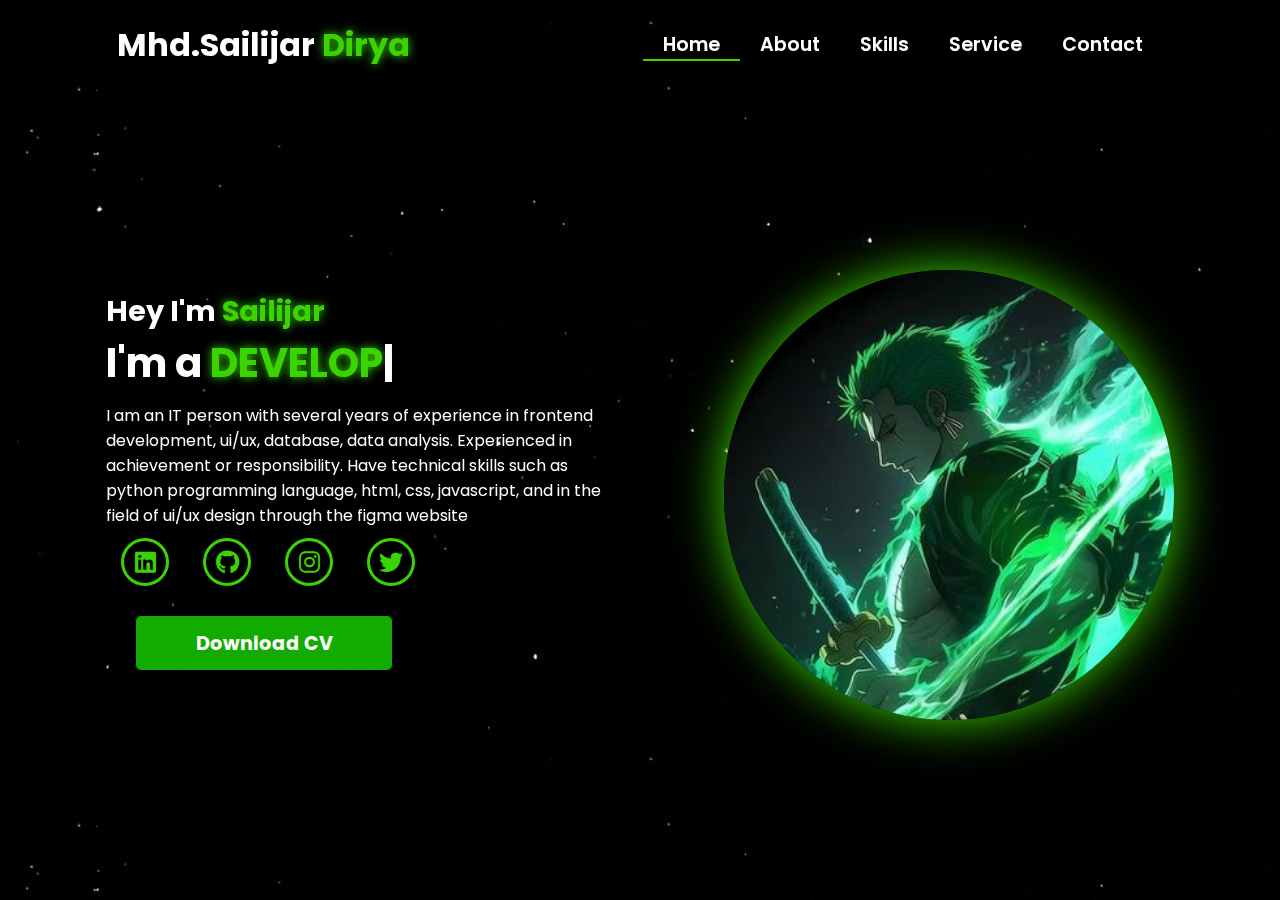
==== index.html @ fff1f3c8 "portofolio" ====
<!-- Subscrbe YouTube Tamzidan Mahdiyin  -->
<!DOCTYPE html>
<html lang="en">

<head>

    <!-- Pengaturan karakter encoding untuk mendukung semua karakter Unicode -->
    <meta charset="UTF-8">

    <!-- Pengaturan viewport untuk responsivitas pada perangkat mobile -->
    <meta name="viewport" content="width=device-width, initial-scale=1.0">

    <!-- 
      Import Font Awesome untuk ikon sosial media dan navigasi
      Versi 6.5.1 dipilih untuk fitur dan ikon terbaru 
    -->
    <link rel="stylesheet" href="https://cdnjs.cloudflare.com/ajax/libs/font-awesome/6.5.1/css/all.min.css">

    <!-- 
      Import AOS (Animate On Scroll) library
      Digunakan untuk membuat animasi scroll yang menarik 
    -->
    <link rel="stylesheet" href="https://unpkg.com/aos@next/dist/aos.css" />

    <!-- Import file CSS custom untuk styling tambahan -->
    <link rel="stylesheet" href="css/style.css">
    <title>Portfolio Website</title>
</head>

<body>

    <!-- 
      Navigation Section
      - Menggunakan sistem grid untuk layout
      - Includes logo dan menu navigasi
      - Responsive dengan hamburger menu untuk mobile 
    -->
    <nav>
        <div class="nav-container">

            <!-- 
              Logo dengan animasi zoom-in
              data-aos-duration: 1500ms untuk animasi yang smooth 
            -->
            <div class="logo" data-aos="zoom-in" data-aos-duration="1500">
                Mhd.Sailijar <span>Dirya</span>
            </div>

            <!-- 
              Navigation Links
              - Menggunakan fade-up animation dengan delays bertingkat
              - Active class untuk halaman yang sedang aktif 
            -->
            <div class="links">
                <div class="link active" data-aos="fade-up" data-aos-duration="1500" data-aos-delay="100"><a
                        href="index.html">Home</a></div>
                <div class="link" data-aos="fade-up" data-aos-duration="1500" data-aos-delay="200"><a
                        href="about.html">About</a></div>
                <div class="link" data-aos="fade-up" data-aos-duration="1500" data-aos-delay="300"><a
                        href="skill.html">Skills</a></div>
                <div class="link" data-aos="fade-up" data-aos-duration="1500" data-aos-delay="400"><a
                        href="service.html">Service</a></div>
                <div class="link" data-aos="fade-up" data-aos-duration="1500" data-aos-delay="500"><a
                        href="contact.html">Contact</a></div>
            </div>
        </div>

        <!-- 
          Hamburger Menu Icon
          - Muncul pada tampilan mobile
          - Menggunakan Font Awesome icon
          - onClick handler untuk membuka menu 
        -->
        <i class="fa-solid fa-bars hamburg" onclick="hamburg()"></i>

        <!-- 
          Dropdown Menu untuk Mobile
          - Berisi link navigasi yang sama
          - Muncul ketika hamburger menu diklik
          - Includes tombol close (x) 
        -->
        <div class="dropdown">
            <div class="links">
                <a href="index.html">Home</a>
                <a href="about.html">About</a>
                <a href="skill.html">Skills</a>
                <a href="service.html">Service</a>
                <a href="contact.html">Contact</a>
                <i class="fa-solid fa-xmark cancel" onclick="cancel()"></i>
            </div>
        </div>
    </nav>

    <!-- 
      Main Content Section
      - Menggunakan grid untuk layout dua kolom
      - Includes teks intro dan gambar profil 
    -->
    <section>
        <div class="main-container">
            <!-- 
              Content Container
              - Berisi heading, typewriter effect, dan social links
              - Setiap elemen memiliki animasi AOS yang berbeda 
            -->
            <div class="content">
                <!-- Heading dengan fade-left animation -->
                <h1 data-aos="fade-left" data-aos-duration="1500" data-aos-delay="700">Hey I'm <span>Sailijar</span>
                </h1>

                <!-- 
                  Typewriter Effect
                  - Menggunakan JavaScript untuk animasi ketik
                  - Fade-right animation untuk container 
                -->
                <div data-aos="fade-right" data-aos-duration="1500" data-aos-delay="900" class="typewriter">I'm a <span
                        class="typewriter-text"></span><label for="">|</label></div>

                <!-- Paragraf deskripsi dengan flip-down animation -->
                <p data-aos="flip-down" data-aos-duration="1500" data-aos-delay="1100">I am an IT person with 
                  several years of experience in frontend development, ui/ux, database, data analysis.
                  Experienced in achievement or responsibility. Have technical skills such as python programming 
                  language, html, css, javascript, and in the field of ui/ux design through the figma website</p>

                <!-- 
                  Social Media Links
                  - Menggunakan Font Awesome icons
                  - Fade-up animation dengan delays bertingkat 
                -->
                <div class="social-links">
                    <a href="https://www.linkedin.com/in/mhd-sailijar-dirya?utm_source=share&utm_campaign=share_via&utm_content=profile&utm_medium=android_app" data-aos="fade-up" data-aos-duration="1500" data-aos-delay="1300"><i
                            class="fa-brands fa-linkedin"></i></a>
                    <a href="https://github.com/sailijar" data-aos="fade-up" data-aos-duration="1500" data-aos-delay="1400"><i
                            class="fa-brands fa-github"></i></a>
                    <a href="#" data-aos="fade-up" data-aos-duration="1500" data-aos-delay="1500"><i
                            class="fa-brands fa-instagram"></i></a>
                    <a href="#" data-aos="fade-up" data-aos-duration="1500" data-aos-delay="1600"><i
                            class="fa-brands fa-twitter"></i></a>
                </div>

                <!-- 
                  Download CV Button
                  - Zoom-out animation dengan delay terpanjang
                  - Styling didefinisikan di CSS 
                -->
                <div class="btn" data-aos="zoom-out" data-aos-duration="1500" data-aos-delay="1800">
                    <a href="CV Resume sailijar.pdf"><button>Download CV</button></a>
                </div>
            </div>

            <!-- 
              Image Container
              - Menggunakan zoom-in animation
              - Durasi lebih panjang (3000ms) untuk efek dramatic 
            -->
            <div class="image" data-aos="zoom-in" data-aos-duration="3000">
                <img src="img/zoro.jpg" alt="">
            </div>
        </div>
    </section>

    <!-- 
      Script Imports
      - AOS library untuk animasi
      - Custom JavaScript untuk fungsionalitas tambahan 
    -->
    <script src="https://unpkg.com/aos@next/dist/aos.js"></script>
    <script>
        // Inisialisasi AOS dengan offset 0 untuk trigger tepat waktu
        AOS.init({ offset: 0, });
    </script>
    <script src="./js/script.js"></script>
</body>

</html>
<!-- Subscrbe YouTube Tamzidan Mahdiyin  -->
---- css/style.css ----
/* Subscrbe YouTube Tamzidan Mahdiyin */

@import url("https://fonts.googleapis.com/css2?family=Poppins:wght@100;200;300;400;500;600&display=swap");

* {
  padding: 0;
  margin: 0;
  font-family: "Poppins", sans-serif;
  box-sizing: border-box;
}

body {
  width: 100%;
  height: 100vh;
  background-image: url("../img/background.jpg");
  overflow: hidden;
}

nav {
  width: 100%;
  height: 10vh;
  position: sticky;
}

.nav-container {
  width: 100%;
  height: 100%;
  display: flex;
  justify-content: space-around;
  align-items: center;
}

/* Subscrbe YouTube Tamzidan Mahdiyin */

.logo {
  color: white;
  font-size: 2rem;
  font-weight: bold;
}

.logo span {
  color: rgb(58, 211, 3);
  text-shadow: 0 0 10px rgb(58, 211, 3);
}

.hamburg,
.cancel {
  cursor: pointer;
  position: absolute;
  right: 15px;
  top: 10px;
  color: white;
  display: none;
  font-size: clamp(2.5rem, 0.5rem + 5vw, 3rem);
}

.nav-container .links {
  display: flex;
}

.nav-container .links a {
  font-size: 1.2rem;
  color: white;
  margin: 0 20px;
  text-decoration: none;
  font-weight: 550;
  transition: 0.3s linear;
}

.nav-container .links a:hover {
  color: rgb(58, 211, 3);
  border-bottom: 2px solid rgb(58, 211, 3);
}

.nav-container .links .active {
  color: rgb(58, 211, 3);
  border-bottom: 2px solid rgb(58, 211, 3);
}

.dropdown {
  z-index: 100;
  position: absolute;
  top: 0;
  transform: translateY(-500px);
  width: 100%;
  height: auto;
  backdrop-filter: blur(4px) brightness(40%);
  box-shadow: 0 0 20px black;
  transition: 0.2s linear;
}

.dropdown .links a {
  display: flex;
  color: white;
  text-decoration: none;
  padding: 15px 0;
  justify-content: center;
  align-items: center;
  transition: 0.2s linear;
}

.dropdown .links a:hover {
  background-color: rgb(58, 211, 3);
}

section {
  width: 100%;
  height: 90vh;
}

.main-container {
  width: 100%;
  height: 100%;
  display: flex;
  justify-content: space-evenly;
  align-items: center;
}

.main-container .content {
  color: white;
  width: 40%;
  min-height: 100px;
}

/* Subscrbe YouTube Tamzidan Mahdiyin */

.content h1 {
  font-size: clamp(1rem, 1rem + 5vw, 1.8rem);
}

.content h1 span {
  font-weight: 700;
  text-shadow: 0 0 10px rgb(58, 211, 3);
  color: rgb(58, 211, 3);
}

.content .typewriter {
  font-size: clamp(1rem, 1rem + 5vw, 2.5rem);
  font-weight: 700;
}

.typewriter span {
  color: rgb(58, 211, 3);
  text-shadow: 0 0 10px rgb(58, 211, 3);
}

.content p {
  font-size: clamp(0, 4rem, 0.2rem + 9vw, 1rem);
  margin: 10px 0;
}

.social-links i {
  display: inline-flex;
  justify-content: center;
  align-items: center;
  width: 3rem;
  height: 3rem;
  background-color: transparent;
  border: 0.2rem solid rgb(58, 211, 3);
  border-radius: 50%;
  color: rgb(58, 211, 3);
  margin: 0 15px;
  font-size: 1.5rem;
  transition: 0.2s linear;
}

.social-links i:hover {
  scale: 1.3;
  filter: drop-shadow(0 0 10px rgb(58, 211, 3));
  color: black;
  background-color: rgb(58, 211, 3);
  -webkit-filter: drop-shadow(0 0 10px rgb(58, 211, 3));
}

.content button {
  width: 50%;
  height: 6vh;
  margin: 30px;
  background-color: rgb(18 171 0);
  color: white;
  border: none;
  outline: none;
  font-size: 120%;
  font-weight: 700;
  border-radius: 5px;
  transition: 0.2s linear;
}

.content button:hover {
  scale: 1.1;
  color: rgb(58, 211, 3);
  border: 2px solid rgb(58, 211, 3);
  background-color: transparent;
  font-weight: 700;
  box-shadow: 0 0 40px 5px rgb(58, 211, 3);
}

.main-container .image {
  width: 50vh;
  height: 50vh;
  border-radius: 100%;
  overflow: hidden;
  box-shadow: 0 0 50px rgb(58, 211, 3);
}

.main-container .image img {
  width: 100%;
  height: 100%;
}

.main-container .image:hover {
  animation: animate 1.5s ease-in-out infinite;
  -webkit-animation: animate 1.5s ease-in-out infinite;
}

@keyframes animate {
  0% {
    scale: 1;
  }
  50% {
    scale: 1.05;
  }
  100% {
    scale: 1;
  }
}

@media (max-width: 884px) {
  nav .logo {
    position: absolute;
    top: 16px;
    left: 15px;
    font-size: 1.5rem;
  }

  .main-container {
    display: flex;
    flex-direction: column-reverse;
  }

  .nav-container .links {
    display: none;
  }

  .hamburg,
  .cancel {
    display: block;
  }

  .main-container .content {
    width: 80%;
  }
  .social-links i {
    width: 2.5rem;
    height: 2.5rem;
    font-size: 1.5rem;
  }

  .main-container .image {
    z-index: -1;
    width: 50%;
    height: 80%;
  }
}

@media (max-width: 440px) {
  .main-container .image {
    width: 60%;
    height: 30%;
  }

  .main-container .content {
    width: 80%;
  }

  .main-container button {
    margin-top: 15px;
  }
}
/* Subscrbe YouTube Tamzidan Mahdiyin */
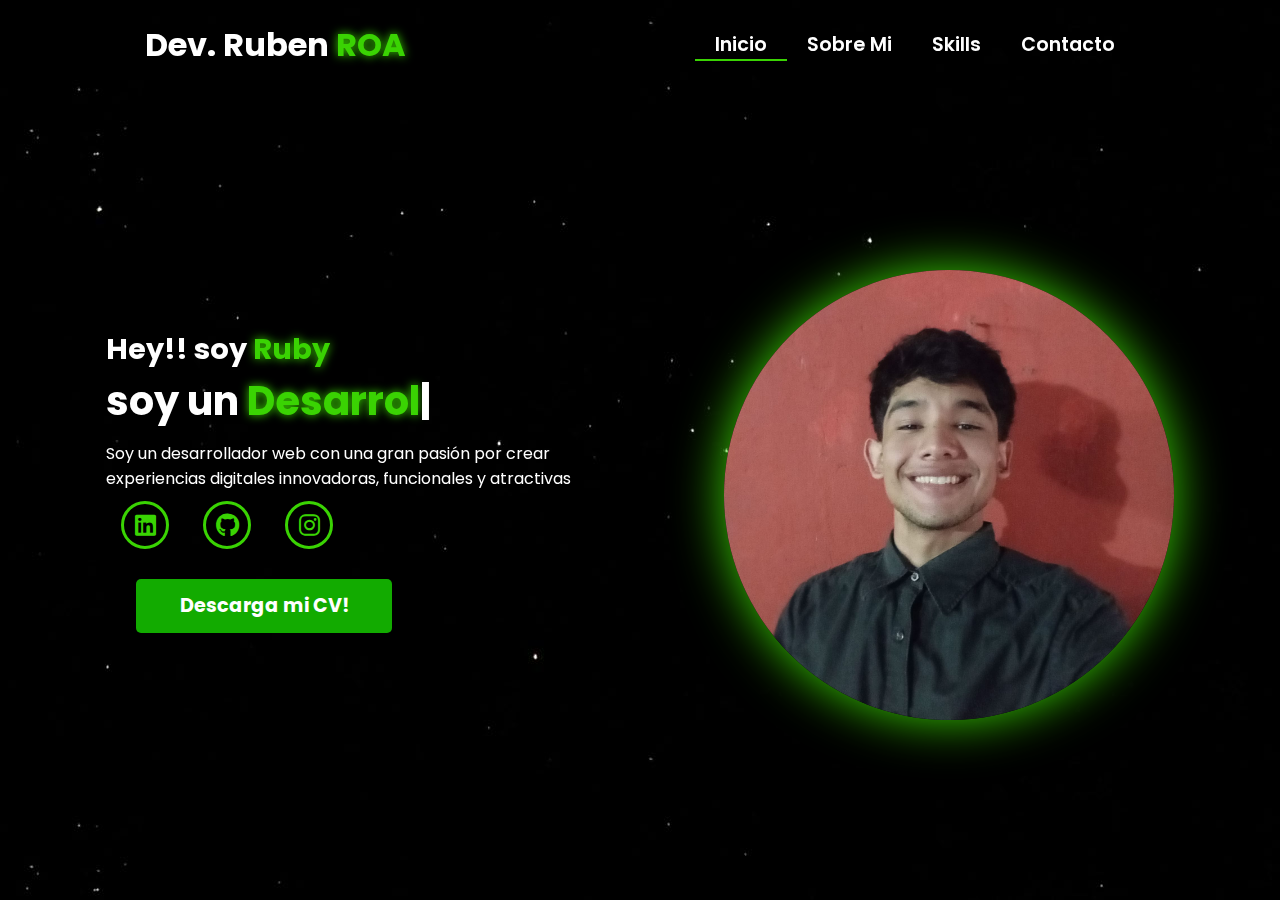
==== commit df5a2f19: "first commit" ====
--- a/index.html
+++ b/index.html
@@ -43,7 +43,7 @@
               data-aos-duration: 1500ms untuk animasi yang smooth 
             -->
             <div class="logo" data-aos="zoom-in" data-aos-duration="1500">
-                Mhd.Sailijar <span>Dirya</span>
+                Dev. Ruben <span>ROA</span>
             </div>
 
             <!-- 
@@ -53,39 +53,37 @@
             -->
             <div class="links">
                 <div class="link active" data-aos="fade-up" data-aos-duration="1500" data-aos-delay="100"><a
-                        href="index.html">Home</a></div>
+                        href="index.html">Inicio</a></div>
                 <div class="link" data-aos="fade-up" data-aos-duration="1500" data-aos-delay="200"><a
-                        href="about.html">About</a></div>
+                        href="about.html">Sobre Mi</a></div>
                 <div class="link" data-aos="fade-up" data-aos-duration="1500" data-aos-delay="300"><a
                         href="skill.html">Skills</a></div>
-                <div class="link" data-aos="fade-up" data-aos-duration="1500" data-aos-delay="400"><a
-                        href="service.html">Service</a></div>
                 <div class="link" data-aos="fade-up" data-aos-duration="1500" data-aos-delay="500"><a
-                        href="contact.html">Contact</a></div>
+                        href="contact.html">Contacto</a></div>
             </div>
         </div>
 
         <!-- 
-          Hamburger Menu Icon
-          - Muncul pada tampilan mobile
-          - Menggunakan Font Awesome icon
-          - onClick handler untuk membuka menu 
+        -- 
+          Icono de menú de hamburguesa
+          - Aparece en la pantalla del móvil
+          - Uso de iconos de Font Awesome
+          - Controlador onClick para abrir el menú 
         -->
         <i class="fa-solid fa-bars hamburg" onclick="hamburg()"></i>
 
         <!-- 
-          Dropdown Menu untuk Mobile
-          - Berisi link navigasi yang sama
-          - Muncul ketika hamburger menu diklik
-          - Includes tombol close (x) 
+         Menú desplegable para dispositivos móviles
+          - Contiene los mismos enlaces de navegación.
+          - Aparece cuando se hace clic en el menú de hamburguesas.
+          - Incluye botón de cierre (x) 
         -->
         <div class="dropdown">
             <div class="links">
-                <a href="index.html">Home</a>
-                <a href="about.html">About</a>
+                <a href="index.html">Inicio</a>
+                <a href="about.html">Sobre mi</a>
                 <a href="skill.html">Skills</a>
-                <a href="service.html">Service</a>
-                <a href="contact.html">Contact</a>
+                <a href="contact.html">Contacto</a>
                 <i class="fa-solid fa-xmark cancel" onclick="cancel()"></i>
             </div>
         </div>
@@ -105,7 +103,7 @@
             -->
             <div class="content">
                 <!-- Heading dengan fade-left animation -->
-                <h1 data-aos="fade-left" data-aos-duration="1500" data-aos-delay="700">Hey I'm <span>Sailijar</span>
+                <h1 data-aos="fade-left" data-aos-duration="1500" data-aos-delay="700"> Hey!! soy <span> Ruby </span>
                 </h1>
 
                 <!-- 
@@ -113,29 +111,25 @@
                   - Menggunakan JavaScript untuk animasi ketik
                   - Fade-right animation untuk container 
                 -->
-                <div data-aos="fade-right" data-aos-duration="1500" data-aos-delay="900" class="typewriter">I'm a <span
+                <div data-aos="fade-right" data-aos-duration="1500" data-aos-delay="900" class="typewriter">soy un <span
                         class="typewriter-text"></span><label for="">|</label></div>
 
                 <!-- Paragraf deskripsi dengan flip-down animation -->
-                <p data-aos="flip-down" data-aos-duration="1500" data-aos-delay="1100">I am an IT person with 
-                  several years of experience in frontend development, ui/ux, database, data analysis.
-                  Experienced in achievement or responsibility. Have technical skills such as python programming 
-                  language, html, css, javascript, and in the field of ui/ux design through the figma website</p>
+                <p data-aos="flip-down" data-aos-duration="1500" data-aos-delay="1100">Soy un desarrollador web con una gran pasión por crear experiencias digitales innovadoras, funcionales y atractivas</p>
 
                 <!-- 
-                  Social Media Links
-                  - Menggunakan Font Awesome icons
-                  - Fade-up animation dengan delays bertingkat 
+                  Enlaces de redes sociales
+                  - Uso de iconos de Font Awesome
+                  - Animación gradual con retrasos de varios niveles. 
                 -->
                 <div class="social-links">
-                    <a href="https://www.linkedin.com/in/mhd-sailijar-dirya?utm_source=share&utm_campaign=share_via&utm_content=profile&utm_medium=android_app" data-aos="fade-up" data-aos-duration="1500" data-aos-delay="1300"><i
+                    <a href="https://www.linkedin.com/in/ruben-roa-0a34132a5/" data-aos="fade-up" data-aos-duration="1500" data-aos-delay="1300" target="_blank"><i
                             class="fa-brands fa-linkedin"></i></a>
-                    <a href="https://github.com/sailijar" data-aos="fade-up" data-aos-duration="1500" data-aos-delay="1400"><i
+                    <a href="https://github.com/rubyssj" data-aos="fade-up" data-aos-duration="1500" data-aos-delay="1400" target="_blank"><i
                             class="fa-brands fa-github"></i></a>
-                    <a href="#" data-aos="fade-up" data-aos-duration="1500" data-aos-delay="1500"><i
+                    <a href="https://www.instagram.com/rubennrdp/" data-aos="fade-up" data-aos-duration="1500" data-aos-delay="1500" target="_blank "><i
                             class="fa-brands fa-instagram"></i></a>
-                    <a href="#" data-aos="fade-up" data-aos-duration="1500" data-aos-delay="1600"><i
-                            class="fa-brands fa-twitter"></i></a>
+                    
                 </div>
 
                 <!-- 
@@ -144,7 +138,7 @@
                   - Styling didefinisikan di CSS 
                 -->
                 <div class="btn" data-aos="zoom-out" data-aos-duration="1500" data-aos-delay="1800">
-                    <a href="CV Resume sailijar.pdf"><button>Download CV</button></a>
+                    <a href="Curriculum Vitae - Ruben Roa.pdf"><button>Descarga mi CV! </button></a>
                 </div>
             </div>
 
@@ -154,7 +148,7 @@
               - Durasi lebih panjang (3000ms) untuk efek dramatic 
             -->
             <div class="image" data-aos="zoom-in" data-aos-duration="3000">
-                <img src="img/zoro.jpg" alt="">
+                <img src="img/Imagen de WhatsApp 2024-11-20 a las 12.43.51_0ae5ae29.jpg" alt="">
             </div>
         </div>
     </section>
--- a/css/style.css
+++ b/css/style.css
@@ -8,7 +8,24 @@
   font-family: "Poppins", sans-serif;
   box-sizing: border-box;
 }
-
+.show-more {
+  text-align: center;
+  margin-top: 20px;
+}
+
+.show-more-button {
+  display: inline-block;
+  padding: 10px 20px;
+  background-color: #007bff;
+  color: white;
+  text-decoration: none;
+  border-radius: 5px;
+  transition: background-color 0.3s;
+}
+
+.show-more-button:hover {
+  background-color: #0056b3;
+}
 body {
   width: 100%;
   height: 100vh;
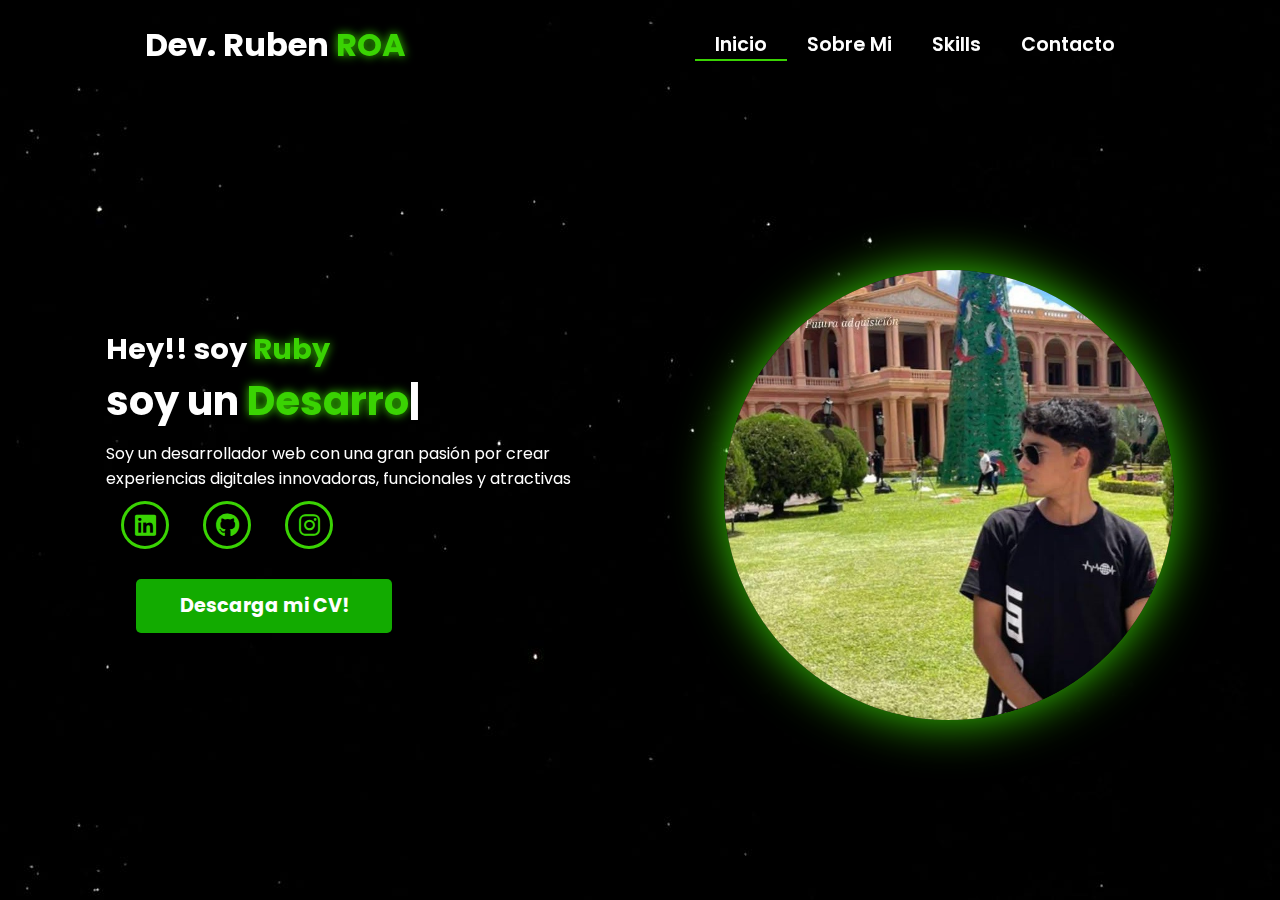
==== commit 474a3f4b: "ajuste de codigo" ====
--- a/index.html
+++ b/index.html
@@ -148,7 +148,7 @@
               - Durasi lebih panjang (3000ms) untuk efek dramatic 
             -->
             <div class="image" data-aos="zoom-in" data-aos-duration="3000">
-                <img src="img/Imagen de WhatsApp 2024-11-20 a las 12.43.51_0ae5ae29.jpg" alt="">
+                <img src="img/WhatsApp Image 2025-03-13 at 15.53.37.jpeg" alt="">
             </div>
         </div>
     </section>
